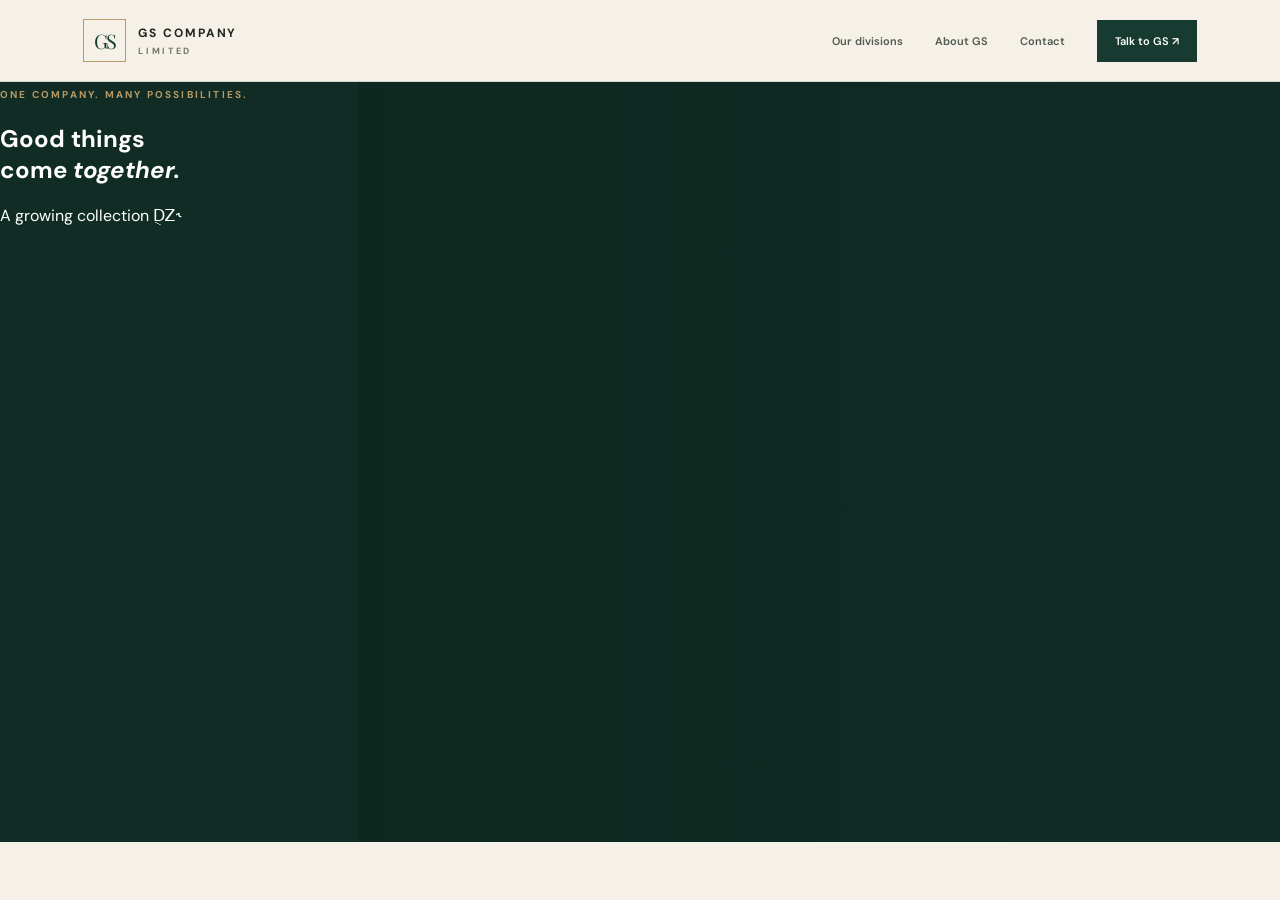
==== company-site/index.html @ 50c683c4 "Restore GS Company multi-page website source" ====
<!doctype html><html lang="en"><head><meta charset="utf-8"><meta name="viewport" content="width=device-width,initial-scale=1"><title>GS Company Limited | Distinct experiences. One GS standard.</title><meta name="description" content="GS Company Limited brings together GS LUX, GS EVENTS and GS FAST JUICE in Tanzania."><meta name="theme-color" content="#173b30"><meta property="og:title" content="GS Company Limited"><meta property="og:description" content="Distinct experiences. One GS standard. Explore our divisions."><link rel="preconnect" href="https://fonts.googleapis.com"><link rel="preconnect" href="https://fonts.gstatic.com" crossorigin><link href="https://fonts.googleapis.com/css2?family=DM+Sans:wght@400;500;600;700&family=Playfair+Display:wght@500;600;700&display=swap" rel="stylesheet"><link rel="stylesheet" href="css/company.css"></head><body><header class="header"><a class="brand" href="/"><span class="mark">GS</span><span>GS COMPANY<small>LIMITED</small></span></a><nav><a href="#divisions">Our divisions</a><a href="#about">About GS</a><a href="#contact">Contact</a><a class="navbtn" href="https://wa.me/255626035075?text=Hello%20GS%20Company%20Limited%2C%20I%27d%20like%20to%20make%20an%20enquiry." target="_blank" rel="noopener">Talk to GS ↗</a></nav></header><main><section class="hero"><div class="hero-bg"></div><div class="hero-content"><span class="eyebrow">ONE COMPANY. MANY POSSIBILITIES.</span><h1>Good things<br>come <em>together.</em></h1><p>A growing collection ֻǱ˞
---- company-site/css/company.css ----
:root{--forest:#173b30;--deep:#102c24;--cream:#f5f1e8;--paper:#ebe5d9;--ink:#20251f;--muted:#72766d;--brass:#b89a65;--serif:'Playfair Display',Georgia,serif;--sans:'DM Sans',Arial,sans-serif}*{box-sizing:border-box}html{scroll-behavior:smooth}body{margin:0;background:var(--cream);color:var(--ink);font-family:var(--sans);-webkit-font-smoothing:antialiased}a{color:inherit;text-decoration:none}.header{height:82px;padding:0 6.5%;display:flex;align-items:center;justify-content:space-between;border-bottom:1px solid #20251f20}.brand{display:flex;align-items:center;gap:12px;font-size:12px;font-weight:700;letter-spacing:.16em}.brand small{display:block;font-size:9px;letter-spacing:.3em;color:var(--muted);margin-top:4px}.mark{width:43px;height:43px;border:1px solid var(--brass);display:grid;place-items:center;color:var(--forest);font:20px var(--serif);letter-spacing:-2px}.header nav{display:flex;align-items:center;gap:32px;font-size:11px;font-weight:600;color:#51584f}.navbtn{background:var(--forest);color:white;padding:14px 18px}.eyebrow{font-size:10px;letter-spacing:.22em;color:var(--brass);font-weight:700}.hero{height:min(760px,calc(100svh - 82px));min-height:600px;position:relative;background:var(--deep);color:white;overflow:hidden}.hero-bg{position:absolute;inset:0 0 0 28%;background:linear-gradient(90deg,rgba(13,39,31,.9),rgba(13,39,31,.12)),url('https://images.unsplash.com/photo-1511988617509-a57c8a288659?auto=format&fit=crop&w=2000&q=88') center/cover;opacity:.9}.hero-content{poֻǱ˞
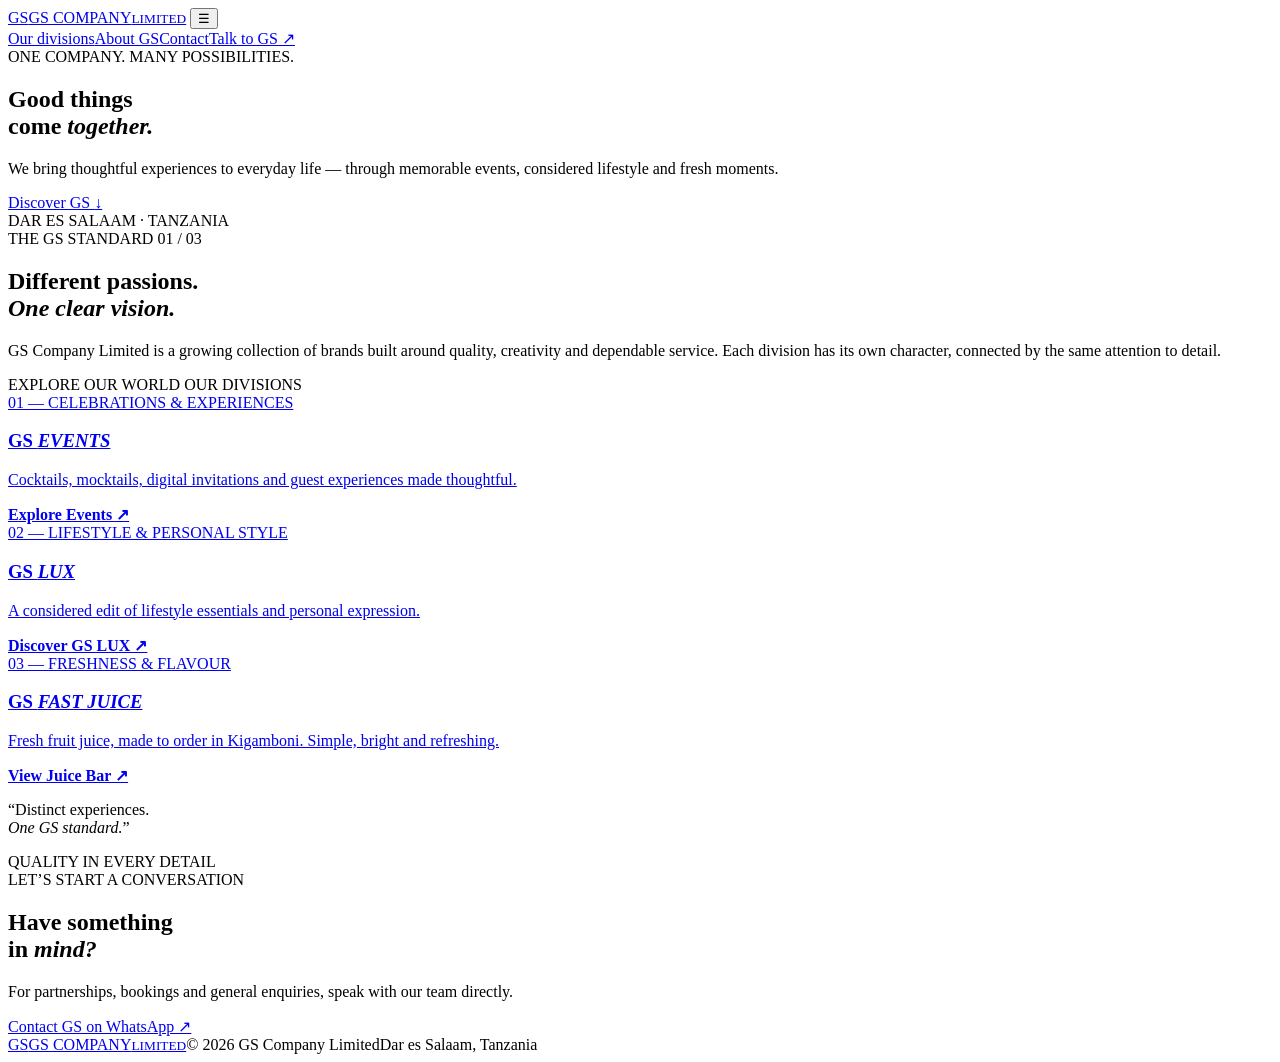
==== commit b23b1408: "Rebuild GS Company pages with responsive redesign" ====
--- a/company-site/index.html
+++ b/company-site/index.html
@@ -1 +1,28 @@
-<!doctype html><html lang="en"><head><meta charset="utf-8"><meta name="viewport" content="width=device-width,initial-scale=1"><title>GS Company Limited | Distinct experiences. One GS standard.</title><meta name="description" content="GS Company Limited brings together GS LUX, GS EVENTS and GS FAST JUICE in Tanzania."><meta name="theme-color" content="#173b30"><meta property="og:title" content="GS Company Limited"><meta property="og:description" content="Distinct experiences. One GS standard. Explore our divisions."><link rel="preconnect" href="https://fonts.googleapis.com"><link rel="preconnect" href="https://fonts.gstatic.com" crossorigin><link href="https://fonts.googleapis.com/css2?family=DM+Sans:wght@400;500;600;700&family=Playfair+Display:wght@500;600;700&display=swap" rel="stylesheet"><link rel="stylesheet" href="css/company.css"></head><body><header class="header"><a class="brand" href="/"><span class="mark">GS</span><span>GS COMPANY<small>LIMITED</small></span></a><nav><a href="#divisions">Our divisions</a><a href="#about">About GS</a><a href="#contact">Contact</a><a class="navbtn" href="https://wa.me/255626035075?text=Hello%20GS%20Company%20Limited%2C%20I%27d%20like%20to%20make%20an%20enquiry." target="_blank" rel="noopener">Talk to GS ↗</a></nav></header><main><section class="hero"><div class="hero-bg"></div><div class="hero-content"><span class="eyebrow">ONE COMPANY. MANY POSSIBILITIES.</span><h1>Good things<br>come <em>together.</em></h1><p>A growing collection ֻǱ˞+<!doctype html>
+<html lang="en">
+<head>
+<meta charset="utf-8"><meta name="viewport" content="width=device-width, initial-scale=1">
+<title>GS Company Limited | Distinct experiences. One GS standard.</title>
+<meta name="description" content="Discover GS Company Limited: GS Events, GS Lux and GS Fast Juice in Dar es Salaam, Tanzania.">
+<meta name="theme-color" content="#173b30">
+<link rel="preconnect" href="https://fonts.googleapis.com"><link rel="preconnect" href="https://fonts.gstatic.com" crossorigin>
+<link href="https://fonts.googleapis.com/css2?family=DM+Sans:wght@400;500;600;700&family=Playfair+Display:wght@500;600;700&display=swap" rel="stylesheet">
+<link rel="stylesheet" href="/css/company.css">
+</head>
+<body>
+<header class="site-header"><a class="brand" href="/"><span class="brand-mark">GS</span><span>GS COMPANY<small>LIMITED</small></span></a>
+<button class="menu-toggle" aria-label="Open navigation" aria-expanded="false">☰</button>
+<nav class="main-nav"><a href="#divisions">Our divisions</a><a href="#about">About GS</a><a href="#contact">Contact</a><a class="nav-cta" href="https://wa.me/255626035075?text=Hello%20GS%20Company%20Limited%2C%20I%27d%20like%20to%20make%20an%20enquiry." target="_blank" rel="noopener">Talk to GS ↗</a></nav></header>
+<main>
+<section class="home-hero"><div class="hero-image" role="img" aria-label="Warm, elegant celebration setting"></div><div class="hero-copy"><span class="eyebrow">ONE COMPANY. MANY POSSIBILITIES.</span><h1>Good things<br>come <em>together.</em></h1><p>We bring thoughtful experiences to everyday life — through memorable events, considered lifestyle and fresh moments.</p><a class="button button-light" href="#divisions">Discover GS <span>↓</span></a></div><div class="hero-index">DAR ES SALAAM · TANZANIA</div></section>
+<section class="intro section-wrap" id="about"><div class="section-kicker">THE GS STANDARD <span>01 / 03</span></div><div class="intro-grid"><h2>Different passions.<br><em>One clear vision.</em></h2><p>GS Company Limited is a growing collection of brands built around quality, creativity and dependable service. Each division has its own character, connected by the same attention to detail.</p></div></section>
+<section class="divisions section-wrap" id="divisions"><div class="section-kicker">EXPLORE OUR WORLD <span>OUR DIVISIONS</span></div>
+<div class="division-grid">
+<a class="division-card events-card" href="/gs-events.html"><div class="division-photo photo-events"></div><div class="division-info"><span>01 — CELEBRATIONS & EXPERIENCES</span><h3>GS <em>EVENTS</em></h3><p>Cocktails, mocktails, digital invitations and guest experiences made thoughtful.</p><b>Explore Events ↗</b></div></a>
+<a class="division-card lux-card" href="/gs-lux.html"><div class="division-photo photo-lux"></div><div class="division-info"><span>02 — LIFESTYLE & PERSONAL STYLE</span><h3>GS <em>LUX</em></h3><p>A considered edit of lifestyle essentials and personal expression.</p><b>Discover GS LUX ↗</b></div></a>
+<a class="division-card juice-card" href="/gs-fast-juice.html"><div class="division-photo photo-juice"></div><div class="division-info"><span>03 — FRESHNESS & FLAVOUR</span><h3>GS <em>FAST JUICE</em></h3><p>Fresh fruit juice, made to order in Kigamboni. Simple, bright and refreshing.</p><b>View Juice Bar ↗</b></div></a>
+</div></section>
+<section class="statement"><p>“Distinct experiences.<br><em>One GS standard.</em>”</p><span>QUALITY IN EVERY DETAIL</span></section>
+<section class="contact-section section-wrap" id="contact"><div><span class="eyebrow">LET’S START A CONVERSATION</span><h2>Have something<br>in <em>mind?</em></h2></div><div><p>For partnerships, bookings and general enquiries, speak with our team directly.</p><a class="button button-dark" href="https://wa.me/255626035075?text=Hello%20GS%20Company%20Limited" target="_blank" rel="noopener">Contact GS on WhatsApp ↗</a></div></section>
+</main><footer class="site-footer"><a class="brand brand-footer" href="/"><span class="brand-mark">GS</span><span>GS COMPANY<small>LIMITED</small></span></a><span>© <span id="year">2026</span> GS Company Limited</span><span>Dar es Salaam, Tanzania</span></footer>
+<script src="/js/main.js" defer></script></body></html>
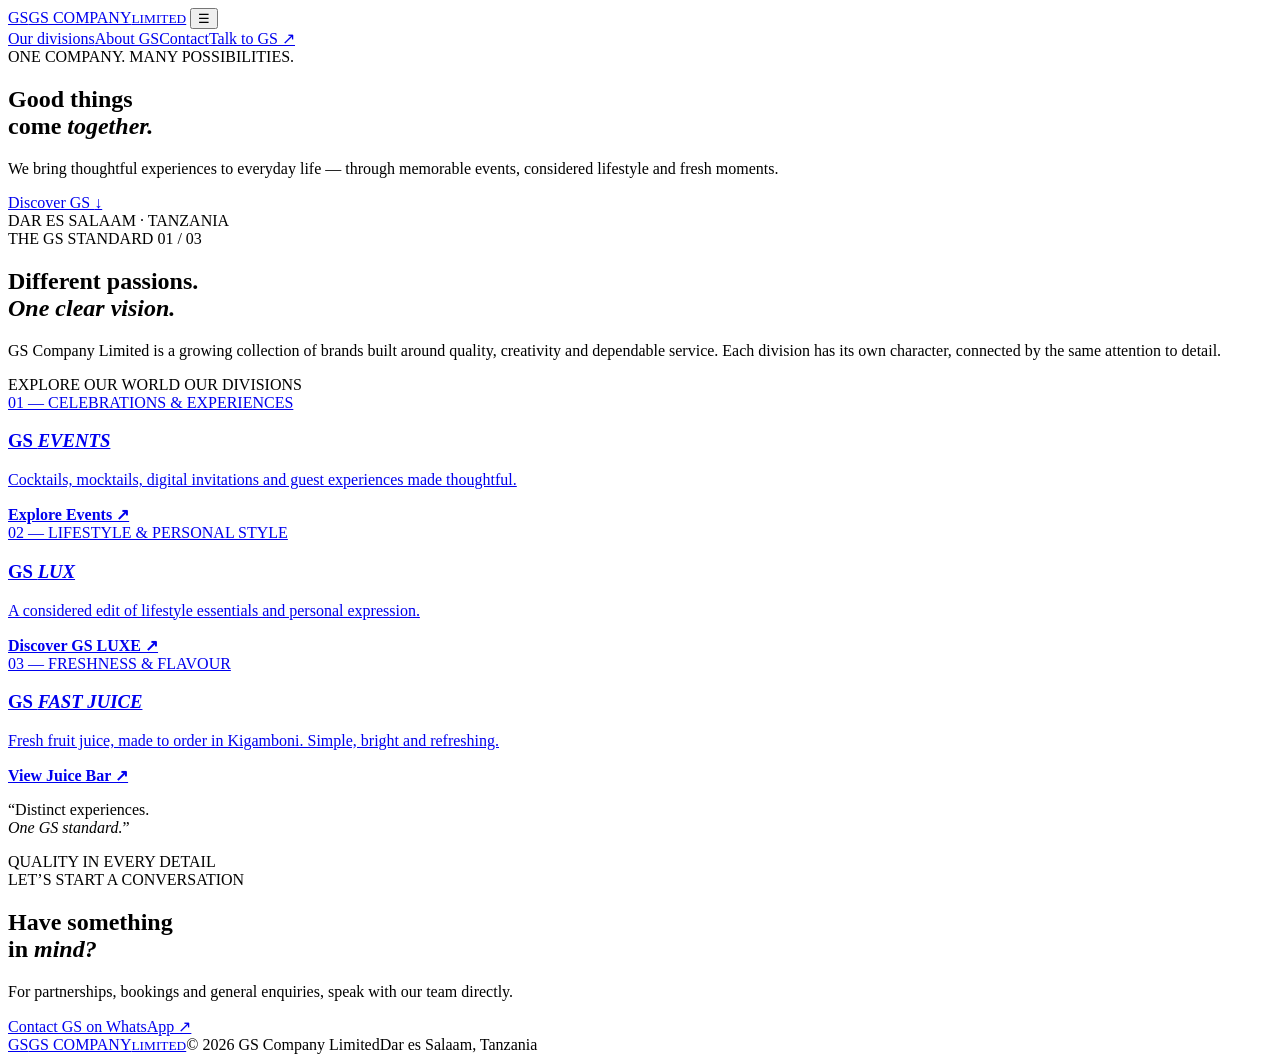
==== commit 8ade76bd: "Correct GS LUXE brand spelling on homepage" ====
--- a/company-site/index.html
+++ b/company-site/index.html
@@ -19,7 +19,7 @@
 <section class="divisions section-wrap" id="divisions"><div class="section-kicker">EXPLORE OUR WORLD <span>OUR DIVISIONS</span></div>
 <div class="division-grid">
 <a class="division-card events-card" href="/gs-events.html"><div class="division-photo photo-events"></div><div class="division-info"><span>01 — CELEBRATIONS & EXPERIENCES</span><h3>GS <em>EVENTS</em></h3><p>Cocktails, mocktails, digital invitations and guest experiences made thoughtful.</p><b>Explore Events ↗</b></div></a>
-<a class="division-card lux-card" href="/gs-lux.html"><div class="division-photo photo-lux"></div><div class="division-info"><span>02 — LIFESTYLE & PERSONAL STYLE</span><h3>GS <em>LUX</em></h3><p>A considered edit of lifestyle essentials and personal expression.</p><b>Discover GS LUX ↗</b></div></a>
+<a class="division-card lux-card" href="/gs-lux.html"><div class="division-photo photo-lux"></div><div class="division-info"><span>02 — LIFESTYLE & PERSONAL STYLE</span><h3>GS <em>LUX</em></h3><p>A considered edit of lifestyle essentials and personal expression.</p><b>Discover GS LUXE ↗</b></div></a>
 <a class="division-card juice-card" href="/gs-fast-juice.html"><div class="division-photo photo-juice"></div><div class="division-info"><span>03 — FRESHNESS & FLAVOUR</span><h3>GS <em>FAST JUICE</em></h3><p>Fresh fruit juice, made to order in Kigamboni. Simple, bright and refreshing.</p><b>View Juice Bar ↗</b></div></a>
 </div></section>
 <section class="statement"><p>“Distinct experiences.<br><em>One GS standard.</em>”</p><span>QUALITY IN EVERY DETAIL</span></section>
